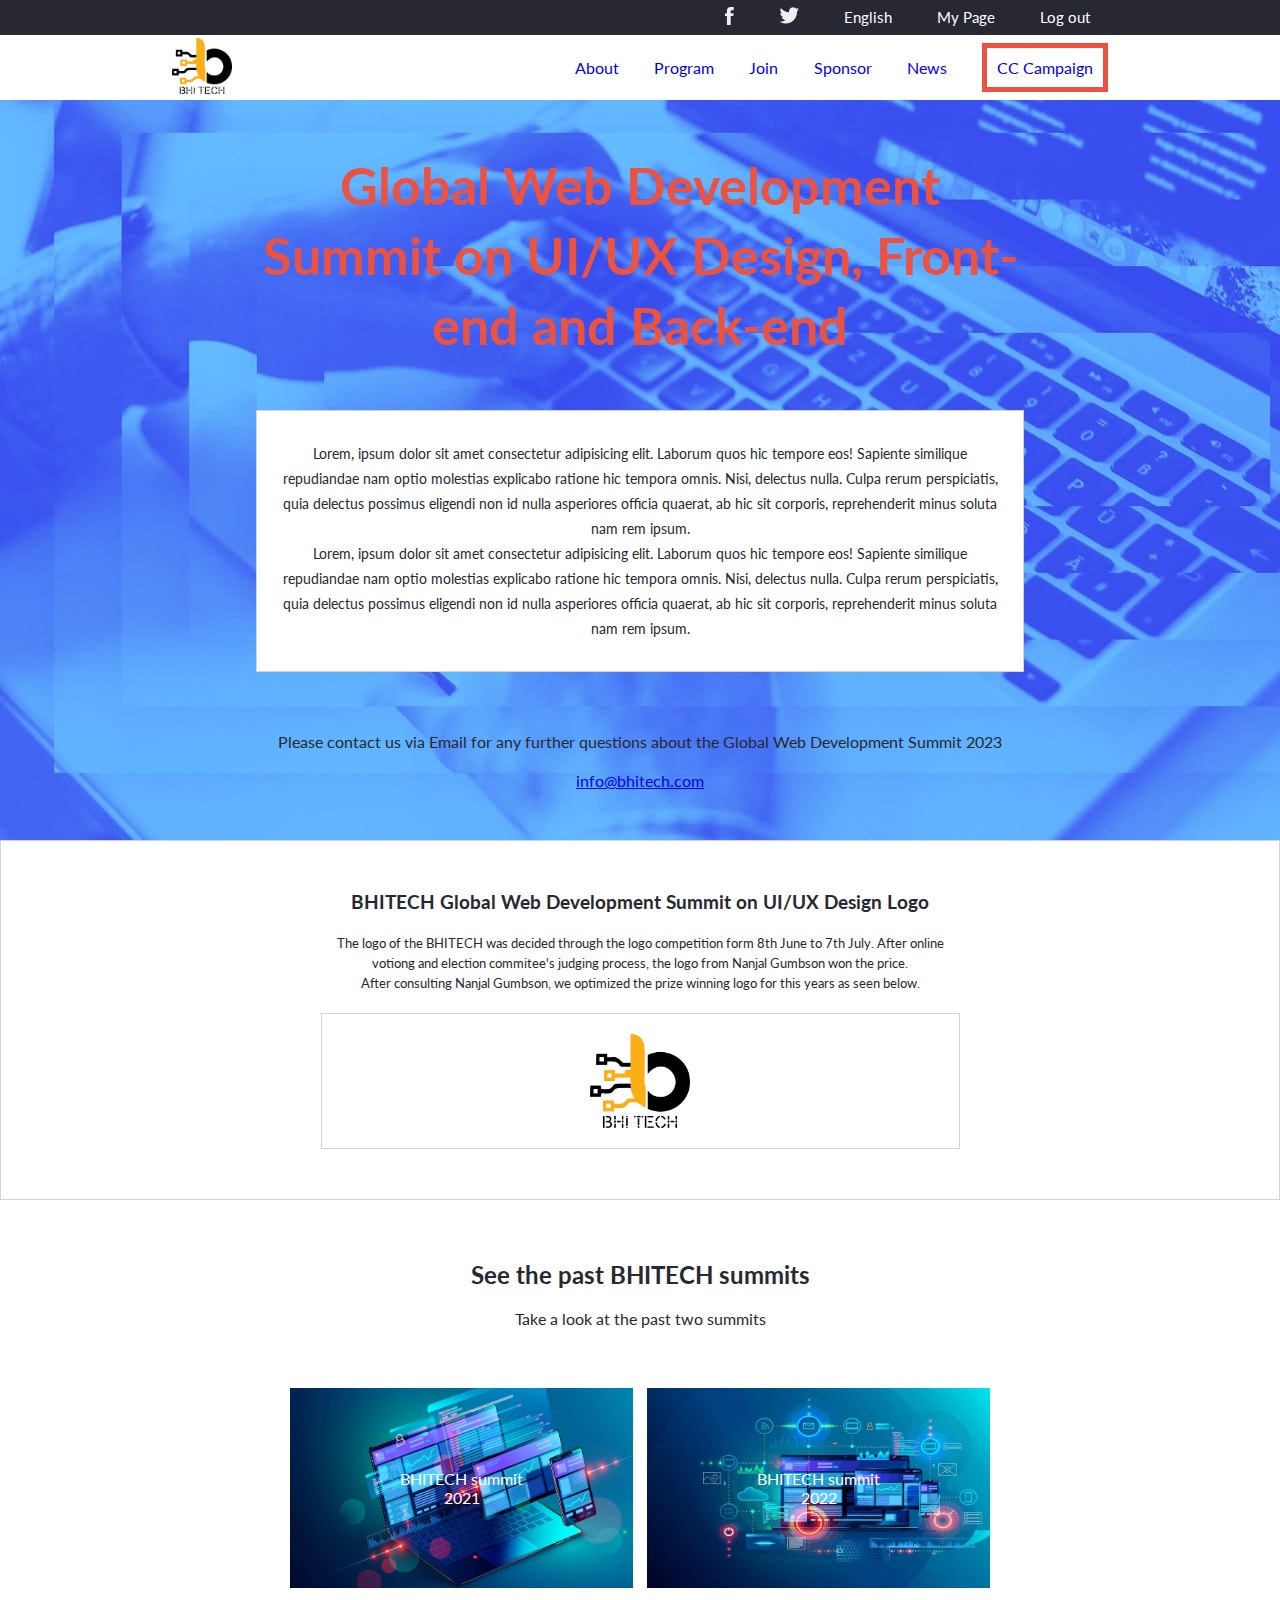
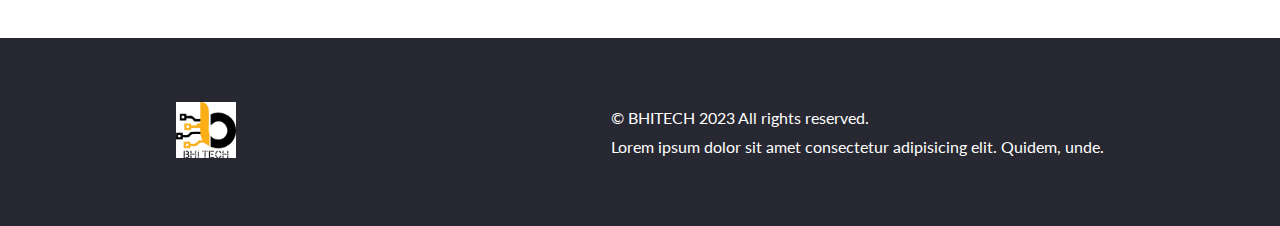
==== about.html @ 237fdd4e "Added scroll to top function to my project" ====
<!DOCTYPE html>
<html lang="en">
<head>
	<meta charset="UTF-8">
	<meta http-equiv="X-UA-Compatible" content="IE=edge">
	<meta name="viewport" content="width=device-width, initial-scale=1.0">
	<link rel="preconnect" href="https://fonts.googleapis.com">
	<link rel="preconnect" href="https://fonts.gstatic.com" crossorigin>
	<link href="https://fonts.googleapis.com/css2?family=Lato:wght@400;700&display=swap" rel="stylesheet">
	<link rel="stylesheet" href="css/about.css">
	<title>About us - Web Development Course</title>
</head>
<body>
	<header>
		<div class="top-nav-bar">
			<ul>
				<li><a href="#"><img src="./img/facebook.png" alt="facebook icon"></a></li>
				<li><a href="#"><img src="./img/twitter.png" alt="twitter icon"></a></li>
				<li><a href="#">English</a></li>
				<li><a href="#">My Page</a></li>
				<li><a href="#">Log out</a></li>
			</ul>
		</div>
		<nav class="menu">
			<div class="brand">
				<a href="index.html">
					<img src="./img/logo.jpg" width="60px" alt="Company logo" />
				</a>
			</div>
			<ul class="menu-list">
				<div class="close">
						<img class="hamburger-menu-close" src="./img/hamgurger-close-black.png" width="40px" alt="Hamburger-Menu-Close" />
				</div>
				<li class="menu-item"><a href="about.html" class="menu-link">About</a></li>
				<li class="menu-item"><a href="#" class="menu-link">Program</a></li>
				<li class="menu-item"><a href="#" class="menu-link">Join</a></li>
				<li class="menu-item"><a href="#" class="menu-link">Sponsor</a></li>
				<li class="menu-item"><a href="#" class="menu-link">News</a></li>
				<li class="menu-item campaign1"><a href="#" class="menu-link campaign">CC Campaign</a></li>
			</ul>
		</nav>
	</header>

	<section class="headline">
		<div class="hamburger-menu">
			<img class="hamburger-menu-open" src="./img/hamgurger-black.png" width="50px" alt="Hamburger-Menu-Open" />
		</div>
		<div class="about-headline">
			<h1>
				Global Web Development Summit on UI/UX Design, Front-end and
				Back-end
			</h1>
			<div class="about-details">
				<p class="about-lead">
					Lorem, ipsum dolor sit amet consectetur adipisicing elit. 
					Laborum quos hic tempore eos! Sapiente similique repudiandae 
					nam optio molestias explicabo ratione hic tempora omnis. Nisi, 
					delectus nulla. Culpa rerum perspiciatis, quia delectus possimus 
					eligendi non id nulla asperiores officia quaerat, ab hic sit corporis,
					reprehenderit minus soluta nam rem ipsum.
					<br>
					Lorem, ipsum dolor sit amet consectetur adipisicing elit. 
					Laborum quos hic tempore eos! Sapiente similique repudiandae 
					nam optio molestias explicabo ratione hic tempora omnis. Nisi, 
					delectus nulla. Culpa rerum perspiciatis, quia delectus possimus 
					eligendi non id nulla asperiores officia quaerat, ab hic sit corporis,
					reprehenderit minus soluta nam rem ipsum.
				</p>
			</div>
			<p class="p-2">
				Please contact us via Email for any further questions about the
				Global Web Development Summit 2023
			</p>
			<a class="mail" href="#">info@bhitech.com</a>
		</div>
	</section>

	<section class="about-main">
		<div class="about-description">
			<h3>BHITECH Global Web Development Summit on UI/UX Design Logo</h3>
			<p>The logo of the BHITECH was decided through the logo competition form 8th June to 7th July. After online votiong and election commitee's judging process, the logo from Nanjal Gumbson won the price.<br>After consulting Nanjal Gumbson, we optimized the prize winning logo for this years as seen below.</p>
			<div class="brand-logo">
				<img src="./img/logo.jpg" width="100px" alt="Company Logo">
			</div>
		</div>
	</section>

	<section class="previous-summits">
		<div class="summits-container">
			<h2>See the past BHITECH summits</h2>
			<p>Take a look at the past two summits</p>
			<div class="summits-image">
				<div class="summit-1"> <p> BHITECH summit<br>2021 </p> </div>
				<div class="summit-2"><p> BHITECH summit<br>2022 </p> </div>
			</div>
		</div>
	</section>

	<section class="partners">
		<div class="partners-container">
			<div class="partner-header">
				<h2 class="partner-title">Partners</h2>
				<hr>
			</div>
			<div class="partners-holder">
				<img class="partners-logo" src="./img/mozila.png" width="100px" alt="mozilla logo" />
				<img class="partners-logo" src="./img/google.png" width="100px" alt="google logo" />
				<img class="partners-logo" src="./img/band.png" width="100px" alt="naver logo" />
				<img class="partners-logo" src="./img/microsoft.png" width="100px" alt="microsoft logo" />
				<img class="partners-logo" src="./img/airbnb.png" width="100px" alt="airbnb logo" />
			</div>
		</div>
	</section>

	<footer>
		<div class="footer-container">
			<div class="footer-logo">
				<img src="./img/logo.jpg" width="60px" alt="company logo" />
			</div>
			<div class="footer-details">
				<p>© BHITECH 2023 All rights reserved.</p>
				<p class="footer-text">Lorem ipsum dolor sit amet consectetur adipisicing elit. Quidem, unde.</p>
			</div>
		</div>
	</footer>
	<button onclick="topFunction()" id="myBtn" class="myBtn" title="Go to top">Top</button>
	<script src="js/script.js"></script>
</body>
</html>
---- css/about.css ----
* {
  margin: 0;
  padding: 0;
  box-sizing: border-box;
  font-family: "Lato", sans-serif;
}

@media screen and (max-width: 768px) {
  .top-nav-bar,
  .brand {
    display: none;
  }

  .menu-list {
    position: fixed;
    top: 0;
    left: -100%;
    right: 0;
    display: flex;
    flex-direction: column;
    width: 100%;
    height: 100vh;
    background-color: #272831;
    list-style: none;
    transition: 0.3s;
  }

  .active {
    left: 0;
  }

  .close {
    padding: 50px;
  }

  .menu-list .menu-item {
    text-align: center;
    width: 100%;
    padding: 15px;
  }

  .menu-link {
    text-decoration: none;
    color: #fff;
  }

  .campaign {
    display: none;
  }

  .hamburger-menu {
    margin: 20px 0 20px 30px;
  }

  .headline {
    background-image: url('/img/bg-img.jpeg');
    background-repeat: no-repeat;
    width: 100%;
    display: flex;
    flex-direction: column;
  }

  .about-headline {
    margin: 20px 30px 20px 30px;
    display: flex;
    flex-direction: column;
  }

  .about-headline h1 {
    font-size: 32px;
    line-height: 40px;
    color: #ec5242;
    text-align: center;
  }

  .about-details {
    margin: 20px 0;
    background-color: #fff;
    border: solid 1px #d3d3d3;
  }

  .about-lead {
    padding: 20px;
    font-size: 14px;
    line-height: 25px;
    text-align: center;
  }

  .p-2 {
    text-align: center;
  }

  .mail {
    margin: 0 0 50px 0;
    text-align: center;
  }

  .about-main {
    border: solid 1px #d3d3d3;
    width: 100%;
    display: flex;
    justify-content: center;
  }

  .about-description {
    margin: 50px 0;
    width: 90%;
    display: flex;
    flex-direction: column;
    align-items: center;
  }

  .about-description > h3 {
    margin: 0 0 20px 0;
    color: #272831;
    text-align: center;
  }

  .summits-container > h2,
  p {
    color: #272831;
    margin: 10px 0;
  }

  .about-description > p {
    margin: 0 0 20px 0;
    color: #272831;
    font-size: 13px;
    line-height: 20px;
    text-align: center;
  }

  .brand-logo {
    display: flex;
    justify-content: center;
    width: 100%;
    padding: 20px;
    border: solid 1px #d3d3d3;
  }

  .previous-summits {
    margin-top: 50px;
    width: 100%;
    display: flex;
    justify-content: center;
  }

  .summits-container {
    width: 100%;
    display: flex;
    flex-direction: column;
    align-items: center;
  }

  .summits-image {
    margin: 50px 0;
    display: flex;
    flex-direction: column;
    justify-content: center;
  }

  .summit-1 {
    margin-bottom: 20px;
    background-image: url('/img/summit1.jpg');
    background-repeat: no-repeat;
    background-size: cover;
    width: 350px;
    height: 200px;
    text-align: center;
    display: flex;
    justify-content: center;
    align-items: center;
  }

  .summit-2 {
    background-image: url('/img/summit2.jpg');
    background-repeat: no-repeat;
    background-size: cover;
    width: 350px;
    height: 200px;
    text-align: center;
    display: flex;
    justify-content: center;
    align-items: center;
  }

  .summit-1 > p {
    color: #fff;
    position: relative;
  }

  .summit-2 > p {
    color: #fff;
    position: relative;
  }

  .partners {
    background-color: #272831;
    margin-top: 50px;
    width: 100%;
    display: flex;
    justify-content: center;
  }

  .partners-container {
    width: 80%;
    display: flex;
    flex-direction: column;
    align-items: center;
  }

  .partner-header {
    margin-top: 50px;
    display: flex;
    flex-direction: column;
    align-items: center;
  }

  .partner-title {
    color: #626264;
  }

  .partner-header hr {
    border: solid 1px #ec5242;
    width: 50%;
    margin: 10px 0;
  }

  .partners-holder {
    margin: 20px 0 50px 0;
    display: flex;
    flex-wrap: wrap;
    justify-content: center;
    gap: 10%;
  }

  footer {
    padding: 60px;
    width: 100%;
    display: flex;
    justify-content: center;
  }

  .footer-container {
    width: 80%;
    display: flex;
    align-items: center;
    gap: 10%;
  }

  .footer-details > p {
    color: #272831;
  }

  .myBtn {
    display: none;
    position: fixed;
    bottom: 20px;
    right: 30px;
    z-index: 99;
    font-size: 18px;
    border: none;
    outline: none;
    background-color: red;
    color: white;
    cursor: pointer;
    padding: 15px;
    border-radius: 4px;
  }

  .myBtn:hover {
    background-color: #555;
  }
}

@media screen and (min-width: 768px) {
  header {
    position: fixed;
    top: 0;
    width: 100%;
    height: 100px;
  }

  .top-nav-bar {
    height: 35px;
    background-color: #272831;
    padding: 7px 190px;
  }

  .top-nav-bar ul {
    display: flex;
    justify-content: flex-end;
    gap: 5%;
    list-style: none;
  }

  .top-nav-bar ul li a {
    display: flex;
    text-decoration: none;
    font-family: "Lato", sans-serif;
    font-size: 15px;
    line-height: 20px;
    color: #fff;
    align-items: center;
    text-align: center;
  }

  .menu {
    height: 65px;
    width: 100%;
    display: flex;
    justify-content: space-evenly;
    align-items: center;
    background-color: #fff;
  }

  .menu-list {
    display: flex;
    flex-direction: row;
    justify-content: flex-end;
    align-items: center;
    gap: 5%;
    width: 55%;
    list-style: none;
  }

  .menu-link {
    text-decoration: none;
  }

  .campaign1 {
    padding: 10px;
    border: solid 5px #ec5242;
  }

  .close,
  .hamburger-menu {
    display: none;
  }

  .headline {
    background-image: url('/img/bg-img.jpeg');
    background-blend-mode: darken;
    background-repeat: no-repeat;
    background-size: cover;
    width: 100%;
    display: flex;
    justify-content: center;
  }

  .about-headline {
    margin-top: 150px;
    width: 60%;
    display: flex;
    flex-direction: column;
    align-items: center;
  }

  .about-headline h1 {
    font-size: 52px;
    line-height: 70px;
    text-align: center;
    color: #ec5242;
  }

  .about-details {
    margin: 50px 0;
    background-color: #fff;
    border: solid 1px #d3d3d3;
  }

  .about-lead {
    text-align: center;
    padding: 20px;
    color: #272831;
    font-size: 14px;
    line-height: 25px;
  }

  .mail {
    margin: 10px 0 50px 0;
  }

  .about-main {
    border: solid 1px #d3d3d3;
    width: 100%;
    display: flex;
    justify-content: center;
  }

  .about-description {
    margin: 50px 0;
    width: 50%;
    display: flex;
    flex-direction: column;
    align-items: center;
  }

  .about-description > h3 {
    margin: 0 0 20px 0;
    color: #272831;
    text-align: center;
  }

  .summits-container > h2,
  p {
    color: #272831;
    margin: 10px 0;
  }

  .about-description > p {
    margin: 0 0 20px 0;
    color: #272831;
    font-size: 13px;
    line-height: 20px;
    text-align: center;
  }

  .brand-logo {
    display: flex;
    justify-content: center;
    width: 100%;
    padding: 20px;
    border: solid 1px #d3d3d3;
  }

  .previous-summits {
    margin-top: 50px;
    width: 100%;
    display: flex;
    justify-content: center;
  }

  .summits-container {
    width: 100%;
    display: flex;
    flex-direction: column;
    align-items: center;
  }

  .summits-image {
    margin: 50px 0;
    display: flex;
    justify-content: center;
    gap: 2%;
  }

  .summit-1 {
    background-image: url('/img/summit1.jpg');
    background-repeat: no-repeat;
    background-size: cover;
    width: 350px;
    height: 200px;
    text-align: center;
    display: flex;
    justify-content: center;
    align-items: center;
  }

  .summit-2 {
    background-image: url('/img/summit2.jpg');
    background-repeat: no-repeat;
    background-size: cover;
    width: 350px;
    height: 200px;
    text-align: center;
    display: flex;
    justify-content: center;
    align-items: center;
  }

  .summit-1 > p {
    color: #fff;
    position: relative;
  }

  .summit-2 > p {
    color: #fff;
    position: relative;
  }

  .partners {
    display: none;
  }

  footer {
    background-color: #272831;
    padding: 60px;
    width: 100%;
    display: flex;
    justify-content: center;
  }

  .footer-container {
    width: 80%;
    display: flex;
    justify-content: space-between;
    align-items: center;
    gap: 10%;
  }

  .footer-details > p {
    color: #fff;
  }

  .myBtn {
    display: none;
    position: fixed;
    bottom: 20px;
    right: 30px;
    z-index: 99;
    font-size: 18px;
    border: none;
    outline: none;
    background-color: red;
    color: white;
    cursor: pointer;
    padding: 15px;
    border-radius: 4px;
  }

  .myBtn:hover {
    background-color: #555;
  }
}
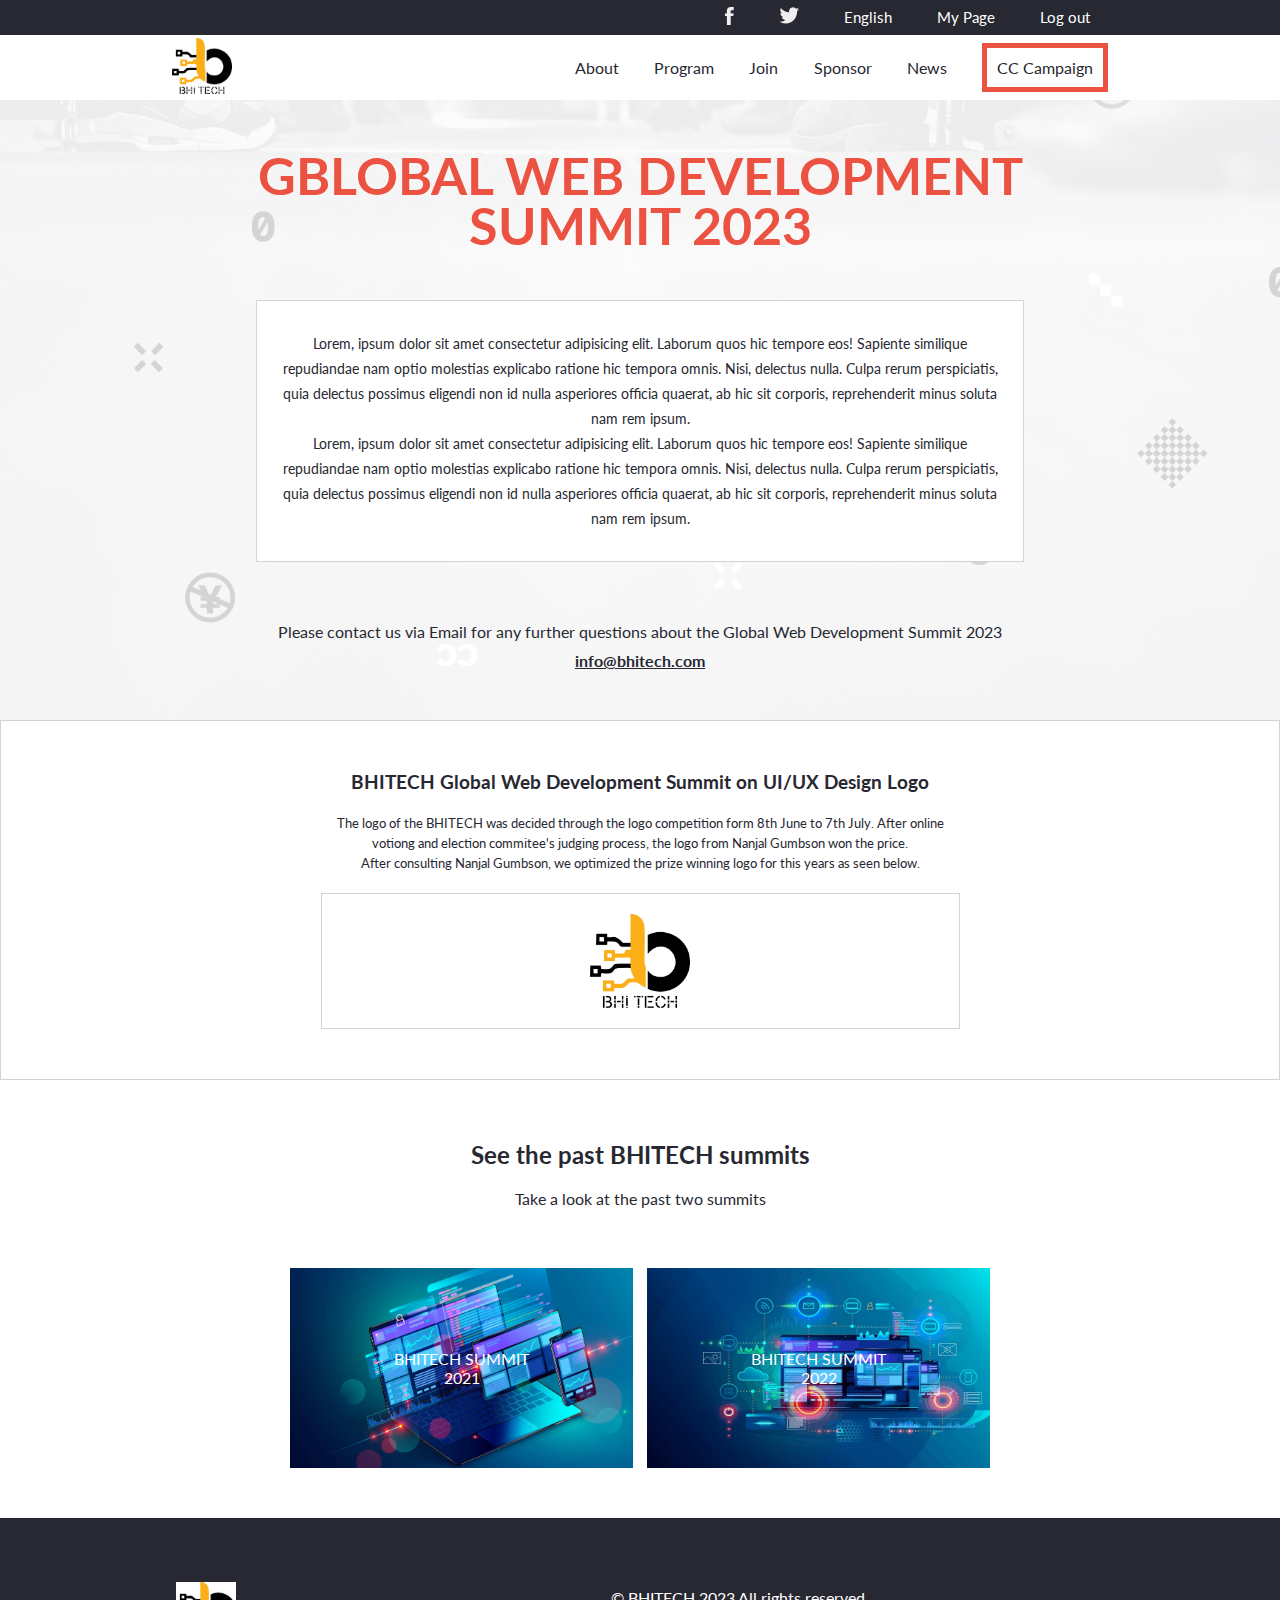
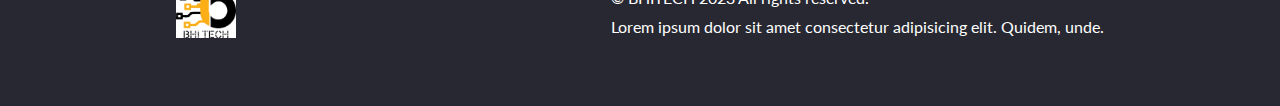
==== commit a476155f: "made changes to the background image and color" ====
--- a/about.html
+++ b/about.html
@@ -47,8 +47,7 @@
 		</div>
 		<div class="about-headline">
 			<h1>
-				Global Web Development Summit on UI/UX Design, Front-end and
-				Back-end
+				GBLOBAL WEB DEVELOPMENT <br> SUMMIT 2023
 			</h1>
 			<div class="about-details">
 				<p class="about-lead">
@@ -90,8 +89,8 @@
 			<h2>See the past BHITECH summits</h2>
 			<p>Take a look at the past two summits</p>
 			<div class="summits-image">
-				<div class="summit-1"> <p> BHITECH summit<br>2021 </p> </div>
-				<div class="summit-2"><p> BHITECH summit<br>2022 </p> </div>
+				<div class="summit-1"> <p> BHITECH SUMMIT<br>2021 </p> </div>
+				<div class="summit-2"><p> BHITECH SUMMIT<br>2022 </p> </div>
 			</div>
 		</div>
 	</section>
@@ -123,7 +122,7 @@
 			</div>
 		</div>
 	</footer>
-	<button onclick="topFunction()" id="myBtn" class="myBtn" title="Go to top">Top</button>
+	<button class="myBtn" title="Go to top">Top</button>
 	<script src="js/script.js"></script>
 </body>
 </html>--- a/css/about.css
+++ b/css/about.css
@@ -53,7 +53,7 @@
   }
 
   .headline {
-    background-image: url('/img/bg-img.jpeg');
+    background-image: url('/img/bkimag.png');
     background-repeat: no-repeat;
     width: 100%;
     display: flex;
@@ -92,7 +92,9 @@
 
   .mail {
     margin: 0 0 50px 0;
-    text-align: center;
+    color: #272831;
+    text-align: center;
+    font-weight: bolder;
   }
 
   .about-main {
@@ -326,6 +328,16 @@
 
   .menu-link {
     text-decoration: none;
+    color: #272831;
+  }
+
+  .menu-link:active {
+    color: #ec5242;
+  }
+
+  .menu-link:hover {
+    color: #ec5242;
+    border-bottom: solid 2px #ec5242;
   }
 
   .campaign1 {
@@ -339,7 +351,7 @@
   }
 
   .headline {
-    background-image: url('/img/bg-img.jpeg');
+    background-image: url('/img/bkimag.png');
     background-blend-mode: darken;
     background-repeat: no-repeat;
     background-size: cover;
@@ -358,7 +370,7 @@
 
   .about-headline h1 {
     font-size: 52px;
-    line-height: 70px;
+    line-height: 50px;
     text-align: center;
     color: #ec5242;
   }
@@ -378,7 +390,9 @@
   }
 
   .mail {
-    margin: 10px 0 50px 0;
+    margin: 0 0 50px 0;
+    color: #272831;
+    font-weight: bolder;
   }
 
   .about-main {
